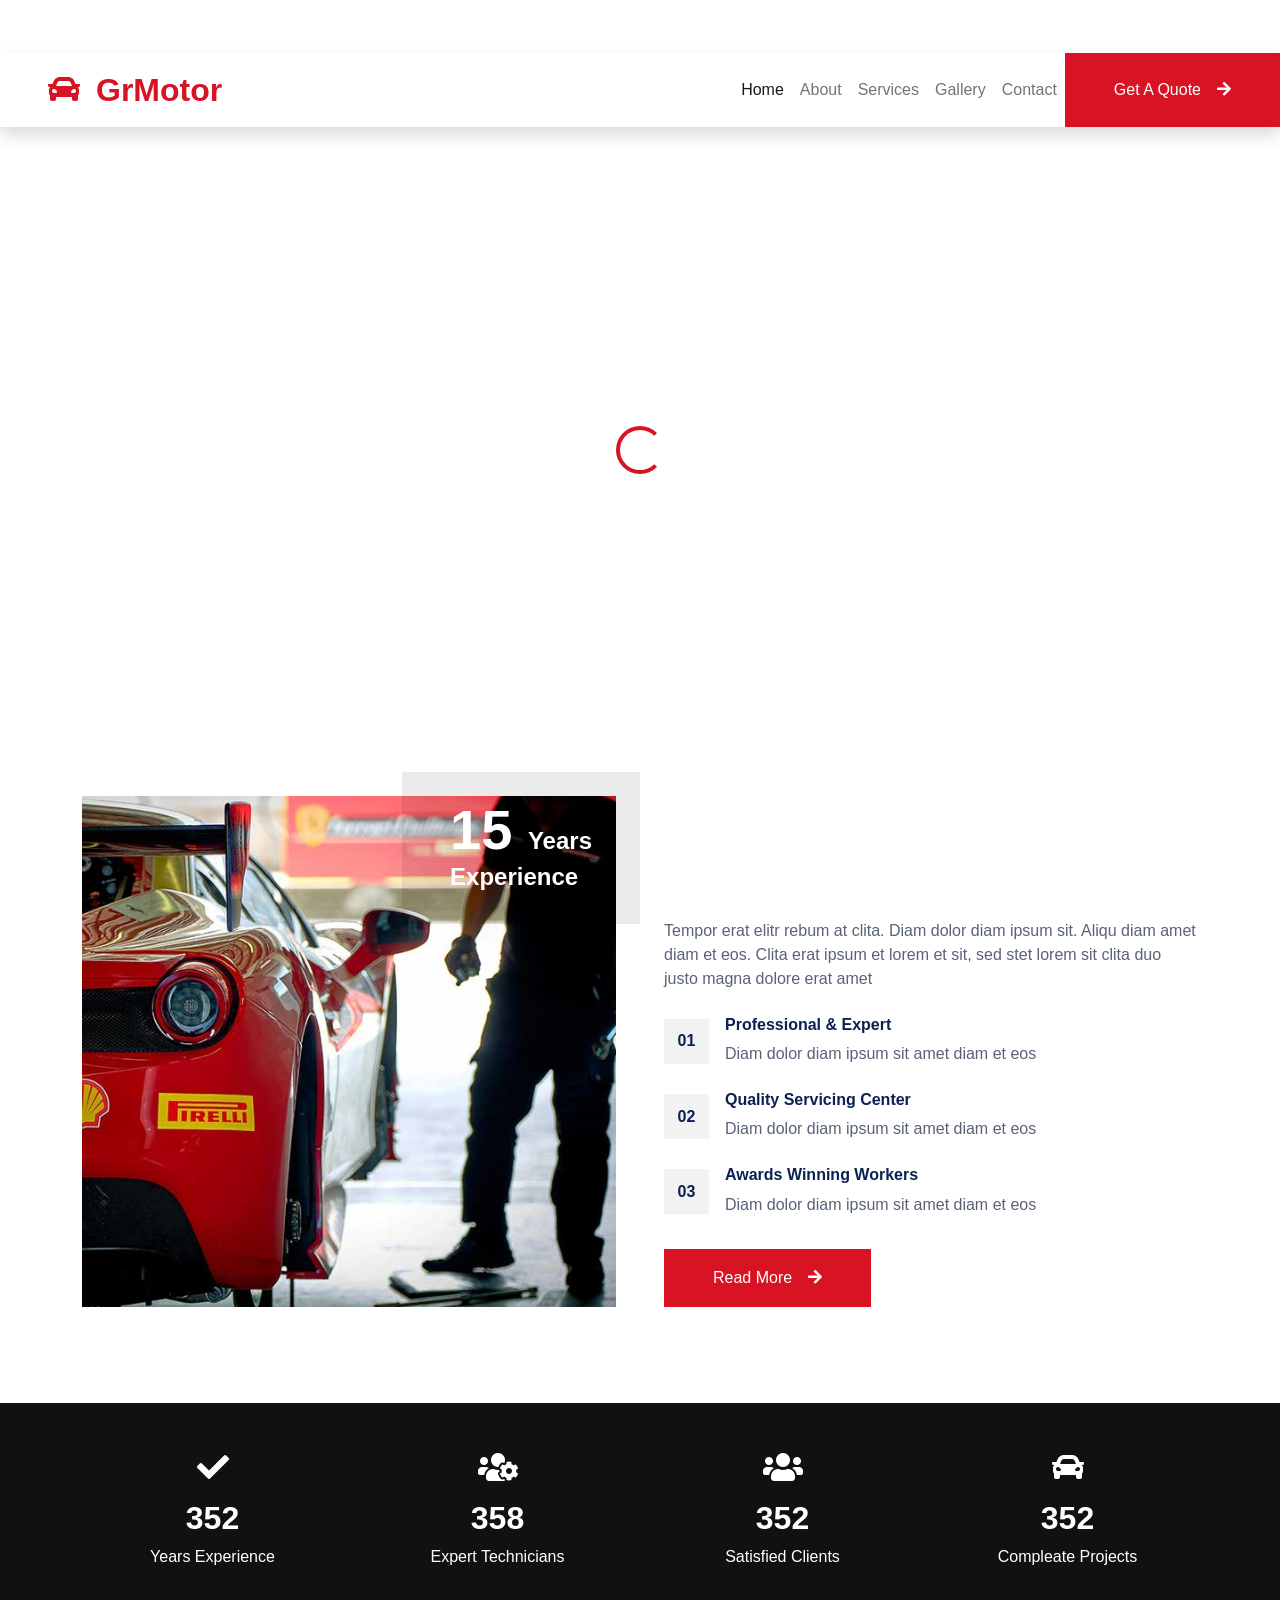
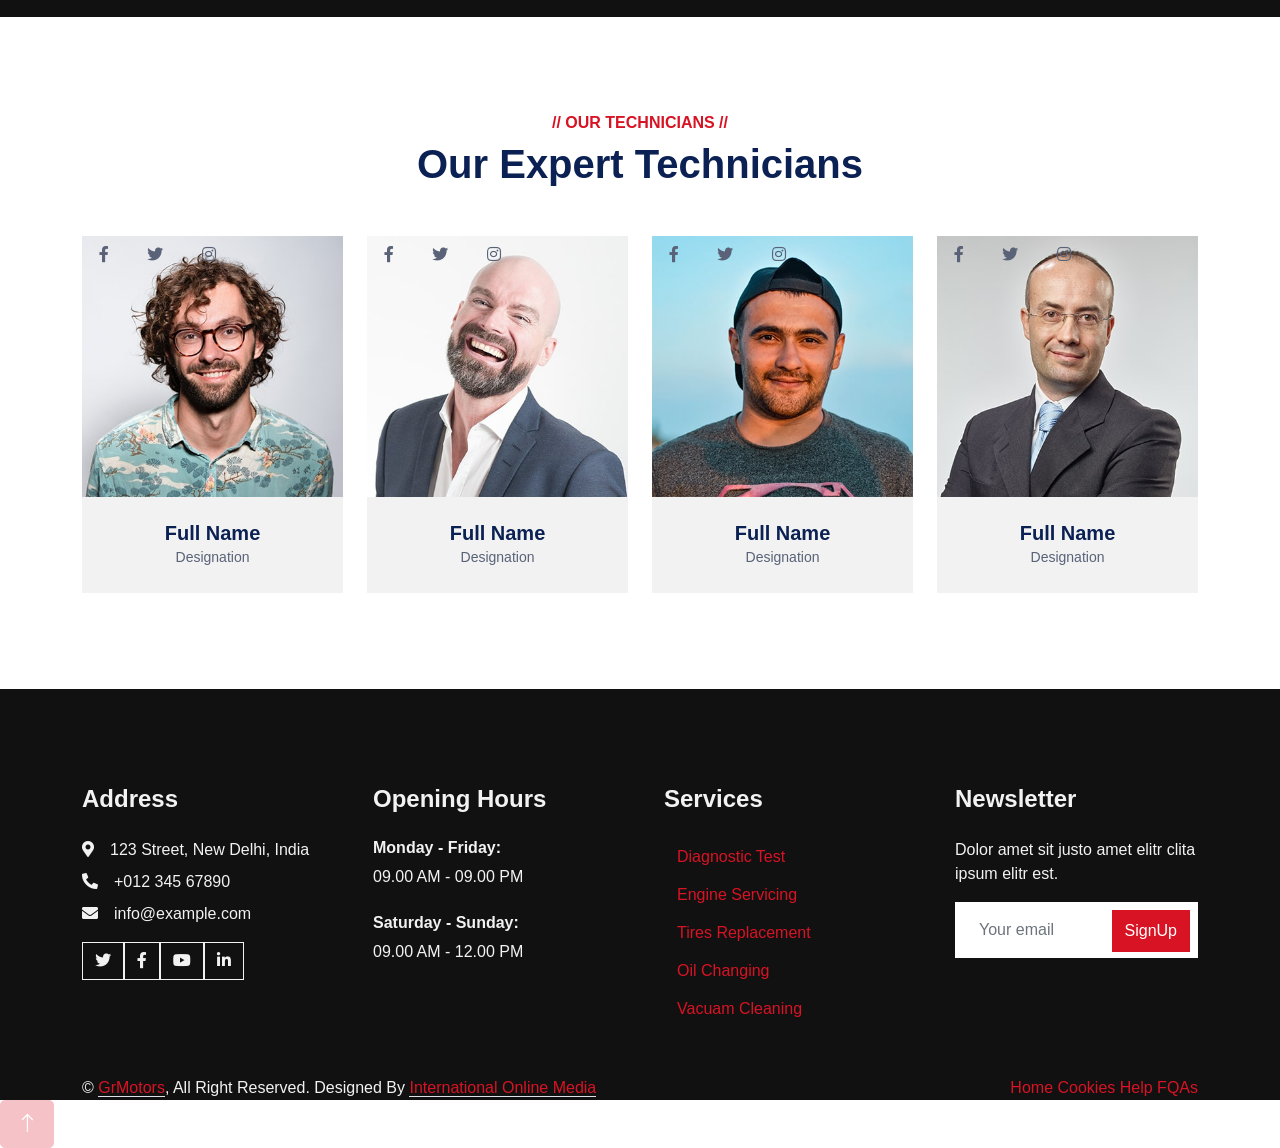
==== aboutus.html @ 7f3a22c6 "first commit" ====
﻿<!DOCTYPE html>
<html lang="en">

    <head>
        <meta charset="utf-8">
        <title>aboutus - Motors Repair</title>
        <meta content="width=device-width, initial-scale=1.0" name="viewport">
        <meta content name="keywords">
        <meta content name="description">
        <!-- Favicon -->
        <link href="img/favicon.ico" rel="icon">

        <!-- Google Web Fonts -->
        <link rel="preconnect" href="https://fonts.googleapis.com">
        <link rel="preconnect" href="https://fonts.gstatic.com" crossorigin>
        <link
            href="css2?family=Barlow:wght@600;700&family=Ubuntu:wght@400;500&display=swap"
            rel="stylesheet">

        <!-- Icon Font Stylesheet -->
        <link href="ajax/libs/font-awesome/5.10.0/css/all.min.css"
            rel="stylesheet">
        <link href="npm/bootstrap-icons%401.4.1/font/bootstrap-icons.css"
            rel="stylesheet">

        <!-- Libraries Stylesheet -->
        <link href="lib/animate/animate.min.css" rel="stylesheet">
        <link href="lib/owlcarousel/assets/owl.carousel.min.css"
            rel="stylesheet">
        <link href="lib/tempusdominus/css/tempusdominus-bootstrap-4.min.css"
            rel="stylesheet">

        <!-- Customized Bootstrap Stylesheet -->
        <link href="css/bootstrap.min.css" rel="stylesheet">

        <!-- Template Stylesheet -->
        <link href="css/style.css" rel="stylesheet">
    </head>

    <body>
        <!-- Spinner Start -->
        <div id="spinner"
            class="show bg-white position-fixed translate-middle w-100 vh-100 top-50 start-50 d-flex align-items-center justify-content-center">
            <div class="spinner-border text-primary"
                style="width: 3rem; height: 3rem;" role="status">
                <span class="sr-only">Loading...</span>
            </div>
        </div>
        <!-- Spinner End -->

        <!-- Topbar Start -->
        <div class="container-fluid bg-light p-0">
            <div class="row gx-0 d-none d-lg-flex">
                <div class="col-lg-7 px-5 text-start">
                    <div
                        class="h-100 d-inline-flex align-items-center py-3 me-4">
                        <small
                            class="fa fa-map-marker-alt text-primary me-2"></small>
                    <small>123 Street, New Delhi, India</small>
                    </div>
                    <div class="h-100 d-inline-flex align-items-center py-3">
                        <small class="far fa-clock text-primary me-2"></small>
                        <small>Mon - Fri : 09.00 AM - 09.00 PM</small>
                    </div>
                </div>
                <div class="col-lg-5 px-5 text-end">
                    <div
                        class="h-100 d-inline-flex align-items-center py-3 me-4">
                        <small
                            class="fa fa-phone-alt text-primary me-2"></small>
                        <small>+012 345 6789</small>
                    </div>
                    <div class="h-100 d-inline-flex align-items-center">
                        <a class="btn btn-sm-square bg-white text-primary me-1"
                            href><i class="fab fa-facebook-f"></i></a>
                        <a class="btn btn-sm-square bg-white text-primary me-1"
                            href><i class="fab fa-twitter"></i></a>
                        <a class="btn btn-sm-square bg-white text-primary me-1"
                            href><i class="fab fa-linkedin-in"></i></a>
                        <a class="btn btn-sm-square bg-white text-primary me-0"
                            href><i class="fab fa-instagram"></i></a>
                    </div>
                </div>
            </div>
        </div>
        <!-- Topbar End -->

        <!-- Navbar Start -->
          <nav
            class="navbar navbar-expand-lg bg-white navbar-light shadow sticky-top p-0">
            <a href="index.html"
                class="navbar-brand d-flex align-items-center px-4 px-lg-5">
                <h2 class="m-0 text-primary"><i
                        class="fa fa-car me-3"></i>GrMotor</h2>
            </a>
            <button type="button" class="navbar-toggler me-4"
                data-bs-toggle="collapse" data-bs-target="#navbarCollapse">
                <span class="navbar-toggler-icon"></span>
            </button>
            <div class="collapse navbar-collapse" id="navbarCollapse">
                <div class="navbar-nav ms-auto p-4 p-lg-0">
                    <a href="index.html"
                        class="nav-item nav-link active">Home</a>
                    <a href="aboutus.html" class="nav-item nav-link">About</a>

                    <a href="service.html"
                        class="nav-item nav-link">Services</a>
                                      <a href="contact.html" class="nav-item nav-link">Gallery</a>

                    <a href="contact.html" class="nav-item nav-link">Contact</a>
                </div>
                <a href="booking.html"
                    class="btn btn-primary py-4 px-lg-5 d-none d-lg-block">Get A
                    Quote<i class="fa fa-arrow-right ms-3"></i></a>
            </div>
        </nav>
        <!-- Navbar End -->

        <!-- Page Header Start -->
        <div class="container-fluid page-header mb-5 p-0"
            style="background-image: url(img/carousel-bg-1.jpg);">
            <div class="container-fluid page-header-inner py-5">
                <div class="container text-center">
                    <h1
                        class="display-3 text-white mb-3 animated slideInDown">About
                        Us</h1>
                    <nav aria-label="breadcrumb">
                        <ol
                            class="breadcrumb justify-content-center text-uppercase">
                            <li class="breadcrumb-item"><a
                                    href="#">Home</a></li>
                            <li class="breadcrumb-item"><a
                                    href="#">Pages</a></li>
                            <li class="breadcrumb-item text-white active"
                                aria-current="page">About</li>
                        </ol>
                    </nav>
                </div>
            </div>
        </div>
        <!-- Page Header End -->

        <!-- Service Start -->
        <div class="container-xxl py-5">
            <div class="container">
                <div class="row g-4">
                    <div class="col-lg-4 col-md-6 wow fadeInUp"
                        data-wow-delay="0.1s">
                        <div class="d-flex py-5 px-4">
                            <i
                                class="fa fa-certificate fa-3x text-primary flex-shrink-0"></i>
                            <div class="ps-4">
                                <h5 class="mb-3">Quality Servicing</h5>
                                <p>Diam dolor diam ipsum sit amet diam et eos
                                    erat ipsum</p>
                                <a class="text-secondary border-bottom"
                                    href>Read More</a>
                            </div>
                        </div>
                    </div>
                    <div class="col-lg-4 col-md-6 wow fadeInUp"
                        data-wow-delay="0.3s">
                        <div class="d-flex bg-light py-5 px-4">
                            <i
                                class="fa fa-users-cog fa-3x text-primary flex-shrink-0"></i>
                            <div class="ps-4">
                                <h5 class="mb-3">Expert Workers</h5>
                                <p>Diam dolor diam ipsum sit amet diam et eos
                                    erat ipsum</p>
                                <a class="text-secondary border-bottom"
                                    href>Read More</a>
                            </div>
                        </div>
                    </div>
                    <div class="col-lg-4 col-md-6 wow fadeInUp"
                        data-wow-delay="0.5s">
                        <div class="d-flex py-5 px-4">
                            <i
                                class="fa fa-tools fa-3x text-primary flex-shrink-0"></i>
                            <div class="ps-4">
                                <h5 class="mb-3">Modern Equipment</h5>
                                <p>Diam dolor diam ipsum sit amet diam et eos
                                    erat ipsum</p>
                                <a class="text-secondary border-bottom"
                                    href>Read More</a>
                            </div>
                        </div>
                    </div>
                </div>
            </div>
        </div>
        <!-- Service End -->

        <!-- About Start -->
        <div class="container-xxl py-5">
            <div class="container">
                <div class="row g-5">
                    <div class="col-lg-6 pt-4" style="min-height: 400px;">
                        <div class="position-relative h-100 wow fadeIn"
                            data-wow-delay="0.1s">
                            <img class="position-absolute img-fluid w-100 h-100"
                                src="img/about.jpg" style="object-fit: cover;"
                                alt>
                            <div
                                class="position-absolute top-0 end-0 mt-n4 me-n4 py-4 px-5"
                                style="background: rgba(0, 0, 0, .08);">
                                <h1 class="display-4 text-white mb-0">15 <span
                                        class="fs-4">Years</span></h1>
                                <h4 class="text-white">Experience</h4>
                            </div>
                        </div>
                    </div>
                    <div class="col-lg-6">
                        <h6 class="text-primary text-uppercase">// About Us
                            //</h6>
                        <h1 class="mb-4"><span
                                class="text-primary">CarServ</span> Is The Best
                            Place For Your Auto Care</h1>
                        <p class="mb-4">Tempor erat elitr rebum at clita. Diam
                            dolor diam ipsum sit. Aliqu diam amet diam et eos.
                            Clita erat ipsum et lorem et sit, sed stet lorem sit
                            clita duo justo magna dolore erat amet</p>
                        <div class="row g-4 mb-3 pb-3">
                            <div class="col-12 wow fadeIn"
                                data-wow-delay="0.1s">
                                <div class="d-flex">
                                    <div
                                        class="bg-light d-flex flex-shrink-0 align-items-center justify-content-center mt-1"
                                        style="width: 45px; height: 45px;">
                                        <span
                                            class="fw-bold text-secondary">01</span>
                                    </div>
                                    <div class="ps-3">
                                        <h6>Professional & Expert</h6>
                                        <span>Diam dolor diam ipsum sit amet
                                            diam et eos</span>
                                    </div>
                                </div>
                            </div>
                            <div class="col-12 wow fadeIn"
                                data-wow-delay="0.3s">
                                <div class="d-flex">
                                    <div
                                        class="bg-light d-flex flex-shrink-0 align-items-center justify-content-center mt-1"
                                        style="width: 45px; height: 45px;">
                                        <span
                                            class="fw-bold text-secondary">02</span>
                                    </div>
                                    <div class="ps-3">
                                        <h6>Quality Servicing Center</h6>
                                        <span>Diam dolor diam ipsum sit amet
                                            diam et eos</span>
                                    </div>
                                </div>
                            </div>
                            <div class="col-12 wow fadeIn"
                                data-wow-delay="0.5s">
                                <div class="d-flex">
                                    <div
                                        class="bg-light d-flex flex-shrink-0 align-items-center justify-content-center mt-1"
                                        style="width: 45px; height: 45px;">
                                        <span
                                            class="fw-bold text-secondary">03</span>
                                    </div>
                                    <div class="ps-3">
                                        <h6>Awards Winning Workers</h6>
                                        <span>Diam dolor diam ipsum sit amet
                                            diam et eos</span>
                                    </div>
                                </div>
                            </div>
                        </div>
                        <a href class="btn btn-primary py-3 px-5">Read More<i
                                class="fa fa-arrow-right ms-3"></i></a>
                    </div>
                </div>
            </div>
        </div>
        <!-- About End -->

        <!-- Fact Start -->
        <div class="container-fluid fact bg-dark my-5 py-5">
            <div class="container">
                <div class="row g-4">
                    <div class="col-md-6 col-lg-3 text-center wow fadeIn"
                        data-wow-delay="0.1s">
                        <i class="fa fa-check fa-2x text-white mb-3"></i>
                        <h2 class="text-white mb-2"
                            data-toggle="counter-up">1234</h2>
                        <p class="text-white mb-0">Years Experience</p>
                    </div>
                    <div class="col-md-6 col-lg-3 text-center wow fadeIn"
                        data-wow-delay="0.3s">
                        <i class="fa fa-users-cog fa-2x text-white mb-3"></i>
                        <h2 class="text-white mb-2"
                            data-toggle="counter-up">1234</h2>
                        <p class="text-white mb-0">Expert Technicians</p>
                    </div>
                    <div class="col-md-6 col-lg-3 text-center wow fadeIn"
                        data-wow-delay="0.5s">
                        <i class="fa fa-users fa-2x text-white mb-3"></i>
                        <h2 class="text-white mb-2"
                            data-toggle="counter-up">1234</h2>
                        <p class="text-white mb-0">Satisfied Clients</p>
                    </div>
                    <div class="col-md-6 col-lg-3 text-center wow fadeIn"
                        data-wow-delay="0.7s">
                        <i class="fa fa-car fa-2x text-white mb-3"></i>
                        <h2 class="text-white mb-2"
                            data-toggle="counter-up">1234</h2>
                        <p class="text-white mb-0">Compleate Projects</p>
                    </div>
                </div>
            </div>
        </div>
        <!-- Fact End -->

        <!-- Team Start -->
        <div class="container-xxl py-5">
            <div class="container">
                <div class="text-center wow fadeInUp" data-wow-delay="0.1s">
                    <h6 class="text-primary text-uppercase">// Our Technicians
                        //</h6>
                    <h1 class="mb-5">Our Expert Technicians</h1>
                </div>
                <div class="row g-4">
                    <div class="col-lg-3 col-md-6 wow fadeInUp"
                        data-wow-delay="0.1s">
                        <div class="team-item">
                            <div class="position-relative overflow-hidden">
                                <img class="img-fluid" src="img/team-1.jpg" alt>
                                <div
                                    class="team-overlay position-absolute start-0 top-0 w-100 h-100">
                                    <a class="btn btn-square mx-1" href><i
                                            class="fab fa-facebook-f"></i></a>
                                    <a class="btn btn-square mx-1" href><i
                                            class="fab fa-twitter"></i></a>
                                    <a class="btn btn-square mx-1" href><i
                                            class="fab fa-instagram"></i></a>
                                </div>
                            </div>
                            <div class="bg-light text-center p-4">
                                <h5 class="fw-bold mb-0">Full Name</h5>
                                <small>Designation</small>
                            </div>
                        </div>
                    </div>
                    <div class="col-lg-3 col-md-6 wow fadeInUp"
                        data-wow-delay="0.3s">
                        <div class="team-item">
                            <div class="position-relative overflow-hidden">
                                <img class="img-fluid" src="img/team-2.jpg" alt>
                                <div
                                    class="team-overlay position-absolute start-0 top-0 w-100 h-100">
                                    <a class="btn btn-square mx-1" href><i
                                            class="fab fa-facebook-f"></i></a>
                                    <a class="btn btn-square mx-1" href><i
                                            class="fab fa-twitter"></i></a>
                                    <a class="btn btn-square mx-1" href><i
                                            class="fab fa-instagram"></i></a>
                                </div>
                            </div>
                            <div class="bg-light text-center p-4">
                                <h5 class="fw-bold mb-0">Full Name</h5>
                                <small>Designation</small>
                            </div>
                        </div>
                    </div>
                    <div class="col-lg-3 col-md-6 wow fadeInUp"
                        data-wow-delay="0.5s">
                        <div class="team-item">
                            <div class="position-relative overflow-hidden">
                                <img class="img-fluid" src="img/team-3.jpg" alt>
                                <div
                                    class="team-overlay position-absolute start-0 top-0 w-100 h-100">
                                    <a class="btn btn-square mx-1" href><i
                                            class="fab fa-facebook-f"></i></a>
                                    <a class="btn btn-square mx-1" href><i
                                            class="fab fa-twitter"></i></a>
                                    <a class="btn btn-square mx-1" href><i
                                            class="fab fa-instagram"></i></a>
                                </div>
                            </div>
                            <div class="bg-light text-center p-4">
                                <h5 class="fw-bold mb-0">Full Name</h5>
                                <small>Designation</small>
                            </div>
                        </div>
                    </div>
                    <div class="col-lg-3 col-md-6 wow fadeInUp"
                        data-wow-delay="0.7s">
                        <div class="team-item">
                            <div class="position-relative overflow-hidden">
                                <img class="img-fluid" src="img/team-4.jpg" alt>
                                <div
                                    class="team-overlay position-absolute start-0 top-0 w-100 h-100">
                                    <a class="btn btn-square mx-1" href><i
                                            class="fab fa-facebook-f"></i></a>
                                    <a class="btn btn-square mx-1" href><i
                                            class="fab fa-twitter"></i></a>
                                    <a class="btn btn-square mx-1" href><i
                                            class="fab fa-instagram"></i></a>
                                </div>
                            </div>
                            <div class="bg-light text-center p-4">
                                <h5 class="fw-bold mb-0">Full Name</h5>
                                <small>Designation</small>
                            </div>
                        </div>
                    </div>
                </div>
            </div>
        </div>
        <!-- Team End -->

        <!-- Footer Start -->
          <div
            class="container-fluid bg-dark text-light footer pt-5 mt-5 wow fadeIn"
            data-wow-delay="0.1s">
            <div class="container py-5">
                <div class="row g-5">
                    <div class="col-lg-3 col-md-6">
                        <h4 class="text-light mb-4">Address</h4>
                        <p class="mb-2"><i
                                class="fa fa-map-marker-alt me-3"></i>123
                            Street, New Delhi, India</p>
                        <p class="mb-2"><i class="fa fa-phone-alt me-3"></i>+012
                            345 67890</p>
                        <p class="mb-2"><i
                                class="fa fa-envelope me-3"></i>info@example.com</p>
                        <div class="d-flex pt-2">
                            <a class="btn btn-outline-light btn-social" href><i
                                    class="fab fa-twitter"></i></a>
                            <a class="btn btn-outline-light btn-social" href><i
                                    class="fab fa-facebook-f"></i></a>
                            <a class="btn btn-outline-light btn-social" href><i
                                    class="fab fa-youtube"></i></a>
                            <a class="btn btn-outline-light btn-social" href><i
                                    class="fab fa-linkedin-in"></i></a>
                        </div>
                    </div>
                    <div class="col-lg-3 col-md-6">
                        <h4 class="text-light mb-4">Opening Hours</h4>
                        <h6 class="text-light">Monday - Friday:</h6>
                        <p class="mb-4">09.00 AM - 09.00 PM</p>
                        <h6 class="text-light">Saturday - Sunday:</h6>
                        <p class="mb-0">09.00 AM - 12.00 PM</p>
                    </div>
                    <div class="col-lg-3 col-md-6">
                        <h4 class="text-light mb-4">Services</h4>
                        <a class="btn btn-link" href>Diagnostic Test</a>
                        <a class="btn btn-link" href>Engine Servicing</a>
                        <a class="btn btn-link" href>Tires Replacement</a>
                        <a class="btn btn-link" href>Oil Changing</a>
                        <a class="btn btn-link" href>Vacuam Cleaning</a>
                    </div>
                    <div class="col-lg-3 col-md-6">
                        <h4 class="text-light mb-4">Newsletter</h4>
                        <p>Dolor amet sit justo amet elitr clita ipsum elitr
                            est.</p>
                        <div class="position-relative mx-auto"
                            style="max-width: 400px;">
                            <input
                                class="form-control border-0 w-100 py-3 ps-4 pe-5"
                                type="text" placeholder="Your email">
                            <button type="button"
                                class="btn btn-primary py-2 position-absolute top-0 end-0 mt-2 me-2">SignUp</button>
                        </div>
                    </div>
                </div>
            </div>
            <div class="container">
                <div class="copyright">
                    <div class="row">
                        <div
                            class="col-md-6 text-center text-md-start mb-3 mb-md-0">
                            &copy; <a class="border-bottom" href="#">GrMotors</a>, All Right Reserved.

                            <!--/*** This template is free as long as you keep the footer author’s credit link/attribution link/backlink. If you'd like to use the template without the footer author’s credit link/attribution link/backlink, you can purchase the Credit Removal License from "https://htmlcodex.com/credit-removal". Thank you for your support. ***/-->
                            Designed By <a class="border-bottom"
                                href="https://internationalonlinemedia.com/">International Online Media</a>
                           
                        </div>
                        <div class="col-md-6 text-center text-md-end">
                            <div class="footer-menu">
                                <a href>Home</a>
                                <a href>Cookies</a>
                                <a href>Help</a>
                                <a href>FQAs</a>
                            </div>
                        </div>
                    </div>
                </div>
            </div>
        </div>
        <!-- Footer End -->

        <!-- Back to Top -->
        <a href="#" class="btn btn-lg btn-primary btn-lg-square back-to-top"><i
                class="bi bi-arrow-up"></i></a>

        <!-- JavaScript Libraries -->
        <script src="../jquery-3.4.1.min.js"></script>
        <script
            src="../npm/bootstrap%405.0.0/dist/js/bootstrap.bundle.min.js"></script>
        <script src="lib/wow/wow.min.js"></script>
        <script src="lib/easing/easing.min.js"></script>
        <script src="lib/waypoints/waypoints.min.js"></script>
        <script src="lib/counterup/counterup.min.js"></script>
        <script src="lib/owlcarousel/owl.carousel.min.js"></script>
        <script src="lib/tempusdominus/js/moment.min.js"></script>
        <script src="lib/tempusdominus/js/moment-timezone.min.js"></script>
        <script
            src="lib/tempusdominus/js/tempusdominus-bootstrap-4.min.js"></script>

        <!-- Template Javascript -->
        <script src="js/main.js"></script>
    </body>

</html>
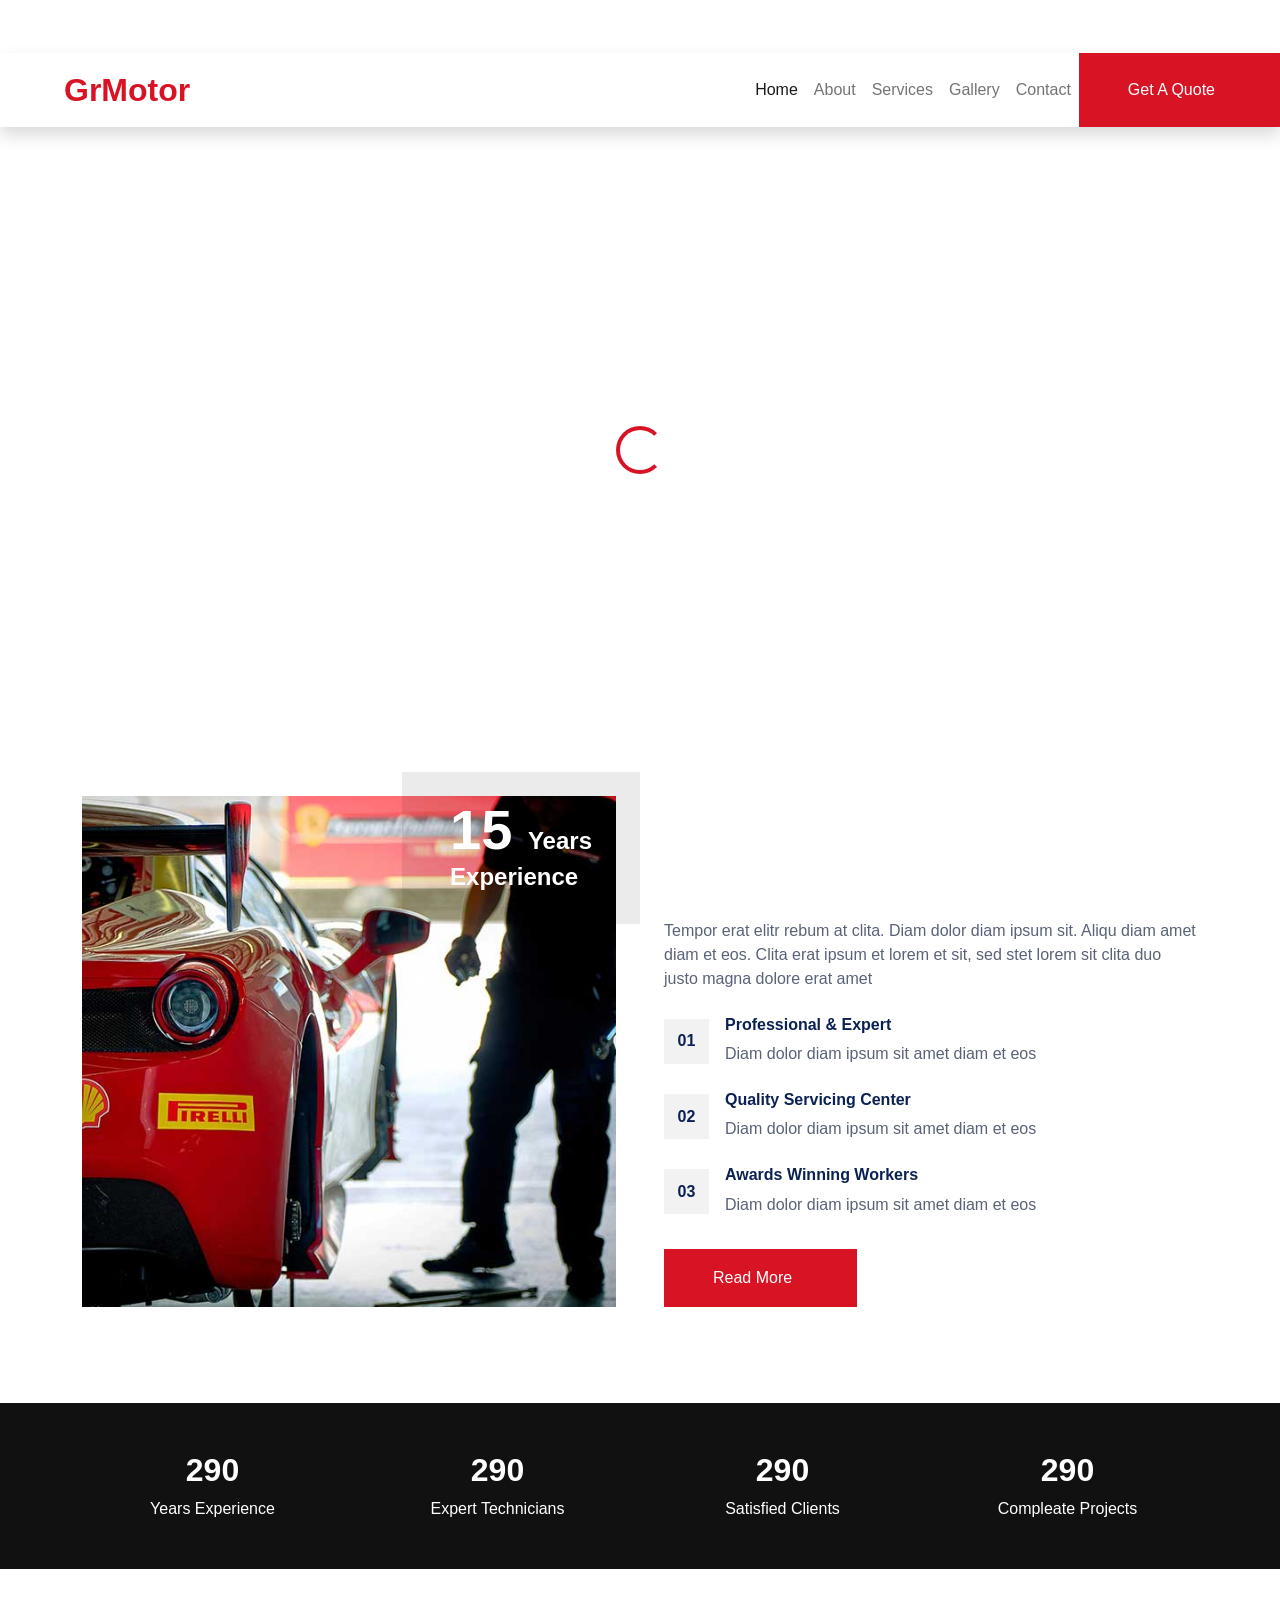
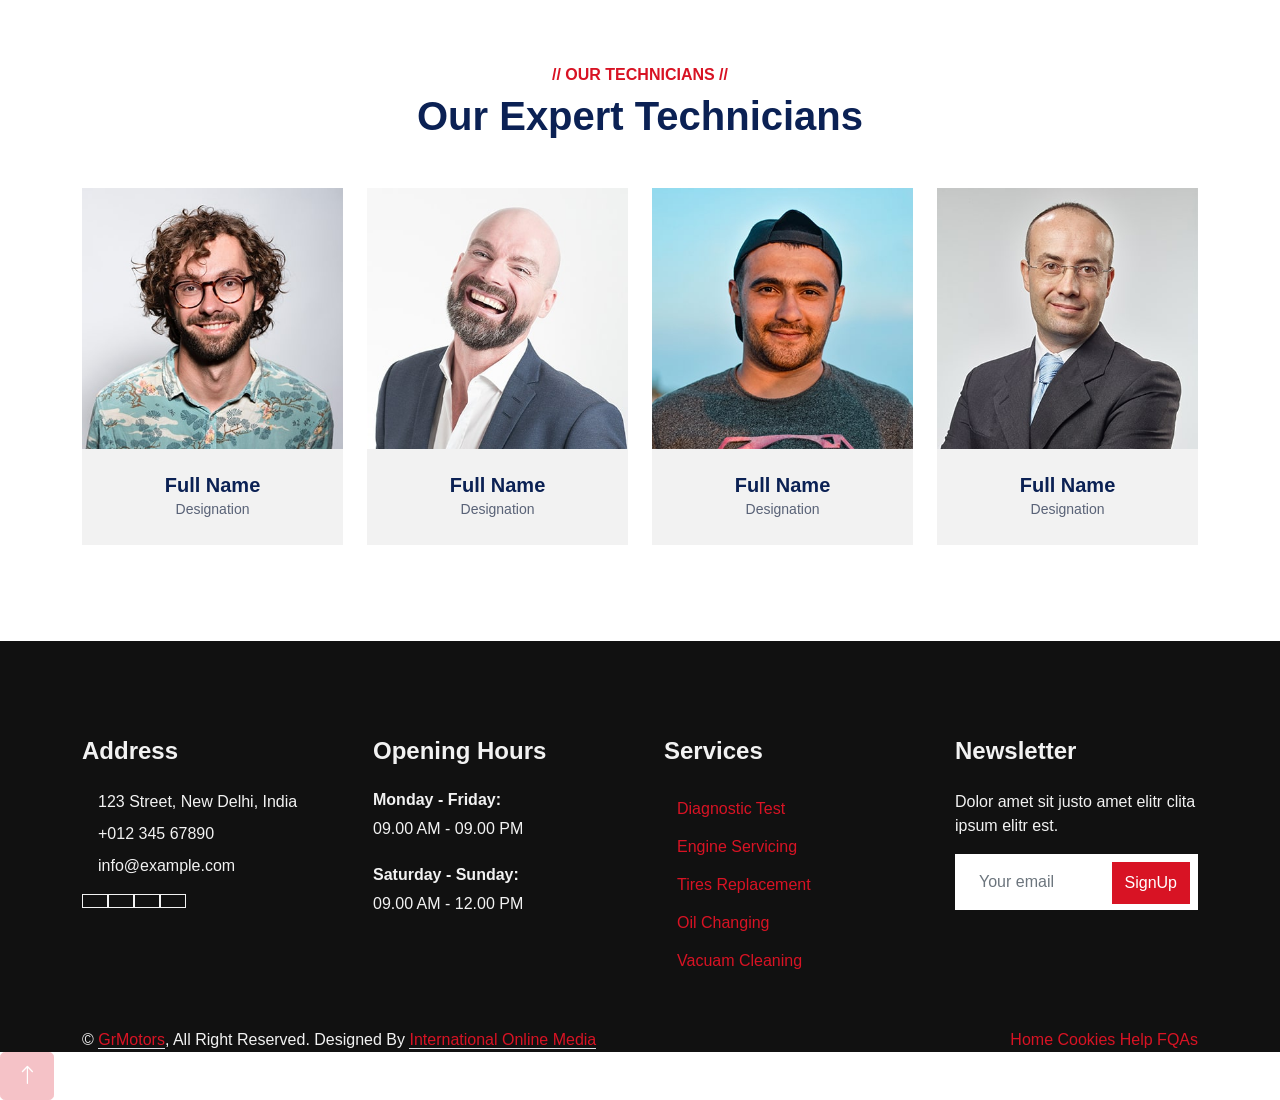
==== commit c7ef920a: "updated project files" ====
--- a/aboutus.html
+++ b/aboutus.html
@@ -11,6 +11,7 @@
         <link href="img/favicon.ico" rel="icon">
 
         <!-- Google Web Fonts -->
+      
         <link rel="preconnect" href="https://fonts.googleapis.com">
         <link rel="preconnect" href="https://fonts.gstatic.com" crossorigin>
         <link
@@ -18,23 +19,23 @@
             rel="stylesheet">
 
         <!-- Icon Font Stylesheet -->
-        <link href="ajax/libs/font-awesome/5.10.0/css/all.min.css"
+        <link href="./ajax/libs/font-awesome/5.10.0/css/all.min.css"
+            rel="./stylesheet">
+        <link href="./npm/bootstrap-icons%401.4.1/font/bootstrap-icons.css"
             rel="stylesheet">
-        <link href="npm/bootstrap-icons%401.4.1/font/bootstrap-icons.css"
+
+        <!-- Libraries Stylesheet -->
+        <link href="./lib/animate/animate.min.css" rel="stylesheet">
+        <link href="./lib/owlcarousel/assets/owl.carousel.min.css"
             rel="stylesheet">
-
-        <!-- Libraries Stylesheet -->
-        <link href="lib/animate/animate.min.css" rel="stylesheet">
-        <link href="lib/owlcarousel/assets/owl.carousel.min.css"
+        <link href="./lib/tempusdominus/css/tempusdominus-bootstrap-4.min.css"
             rel="stylesheet">
-        <link href="lib/tempusdominus/css/tempusdominus-bootstrap-4.min.css"
-            rel="stylesheet">
 
         <!-- Customized Bootstrap Stylesheet -->
-        <link href="css/bootstrap.min.css" rel="stylesheet">
+        <link href="./css/bootstrap.min.css" rel="stylesheet">
 
         <!-- Template Stylesheet -->
-        <link href="css/style.css" rel="stylesheet">
+        <link href="./css/style.css" rel="stylesheet">
     </head>
 
     <body>
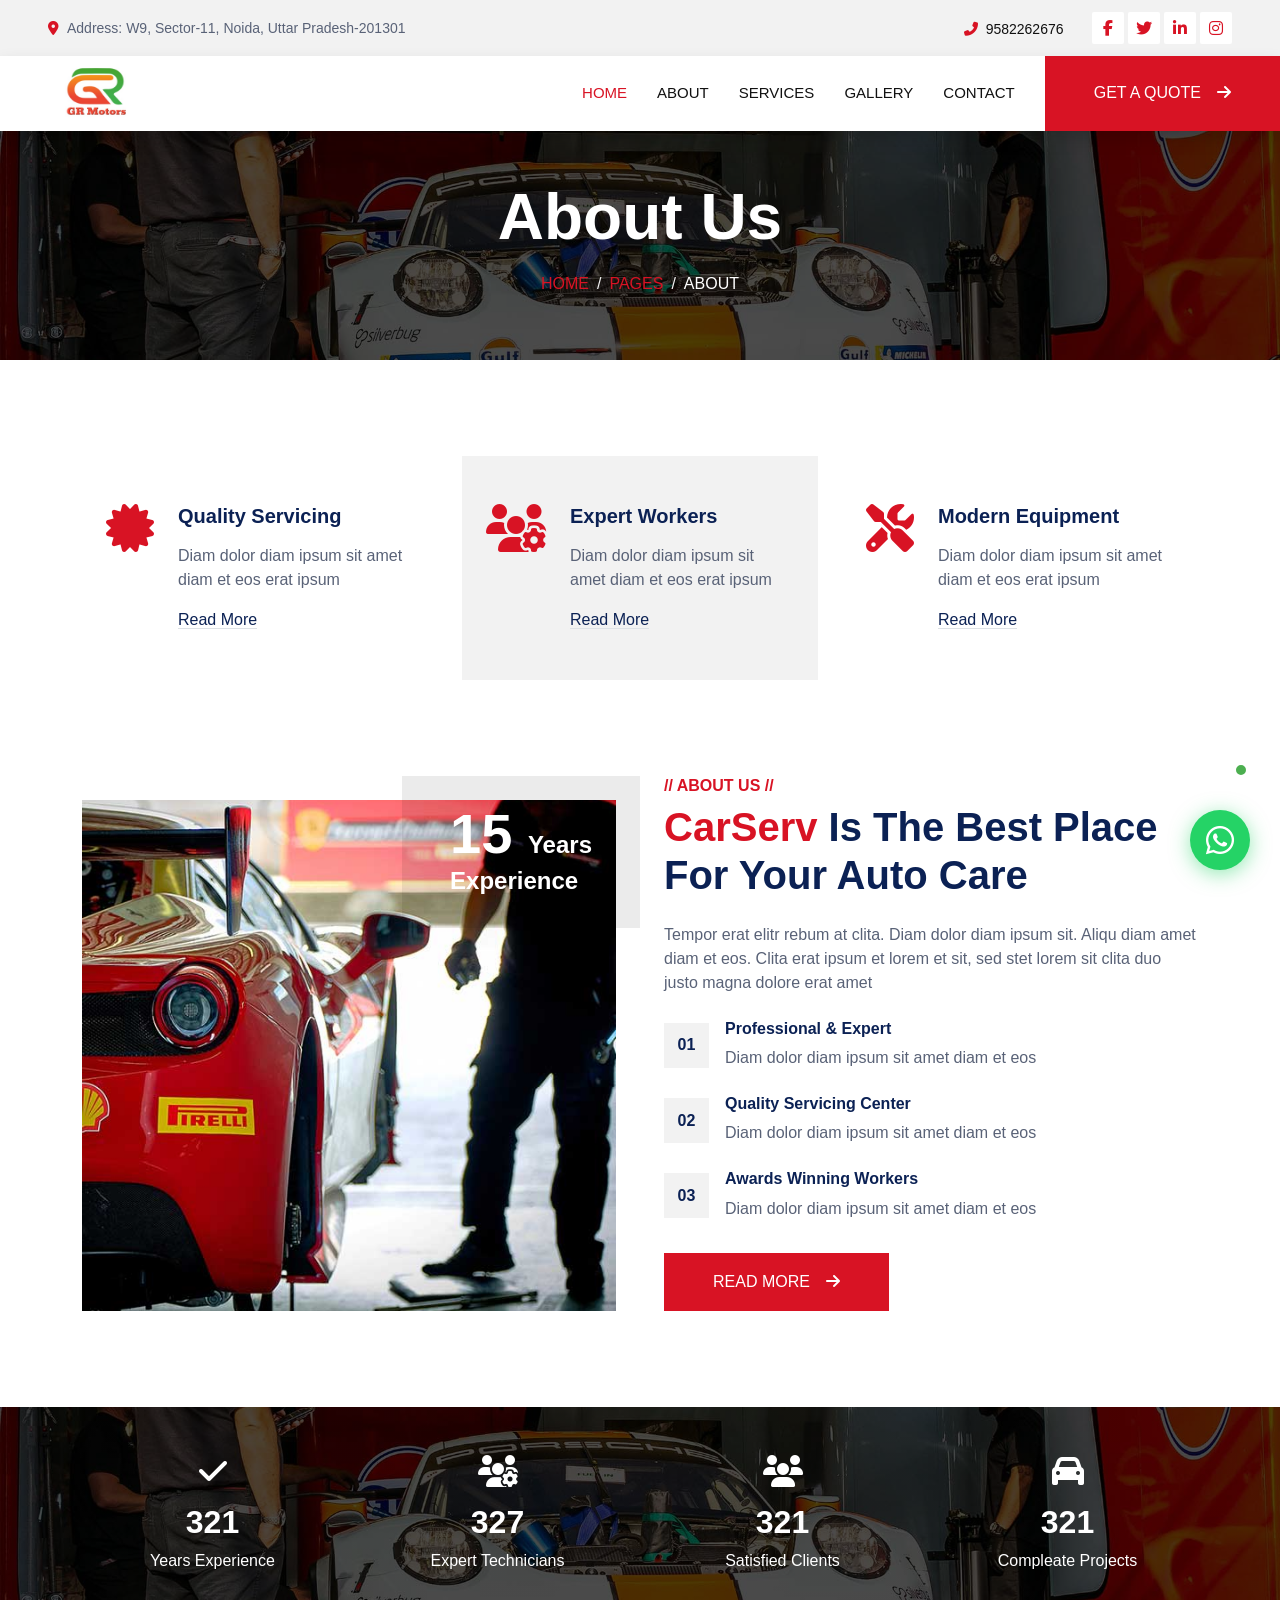
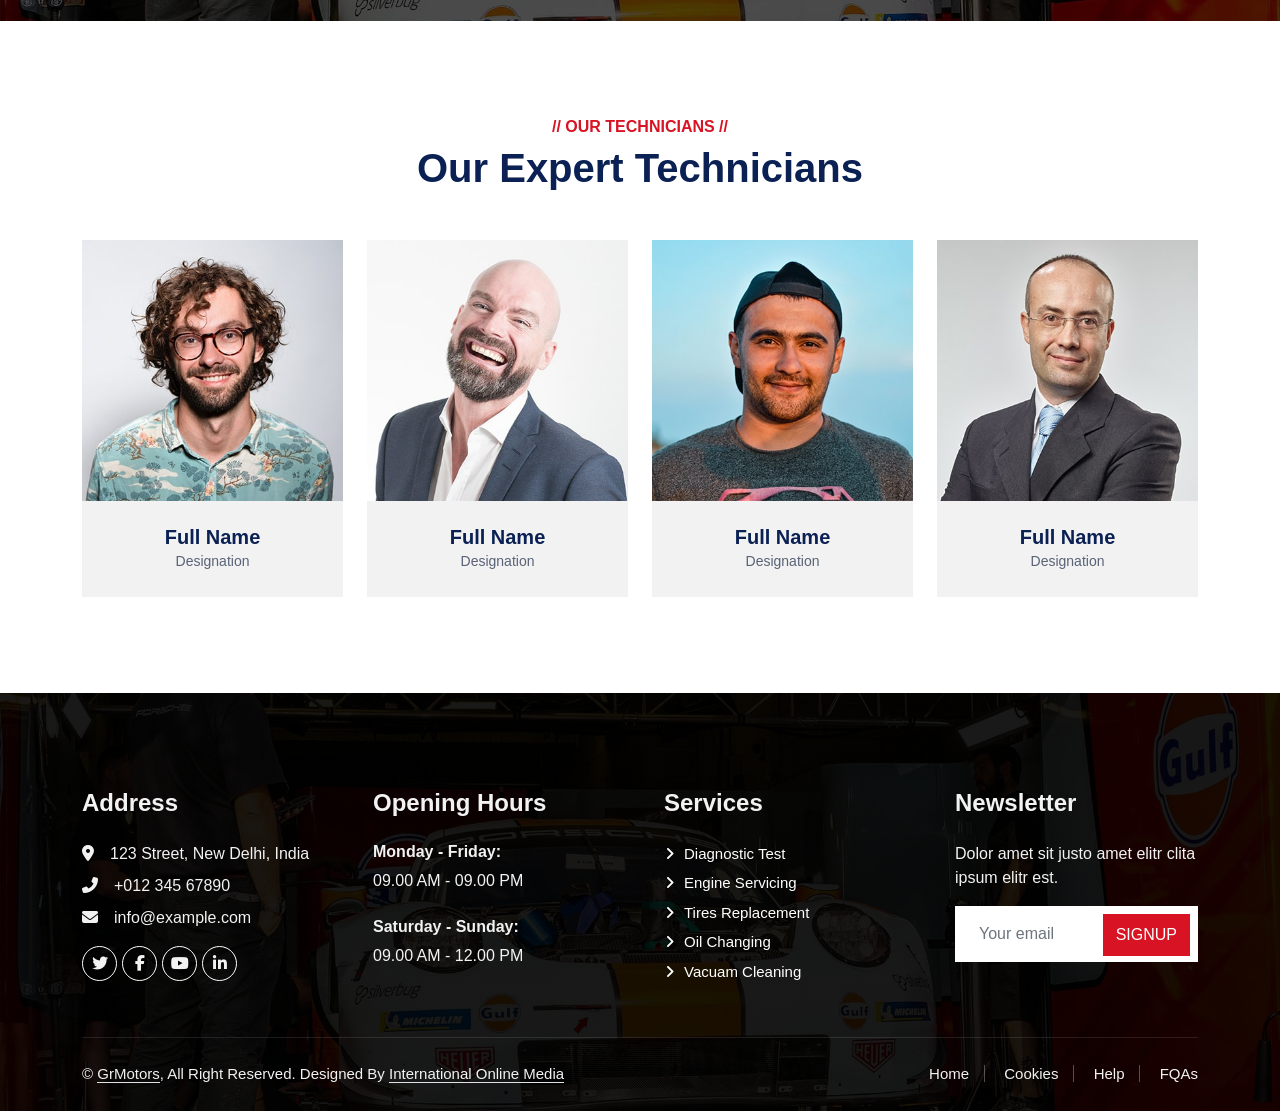
==== commit e6a2d4b3: "logo update and call button added" ====
--- a/aboutus.html
+++ b/aboutus.html
@@ -19,16 +19,16 @@
             rel="stylesheet">
 
         <!-- Icon Font Stylesheet -->
-        <link href="./ajax/libs/font-awesome/5.10.0/css/all.min.css"
-            rel="./stylesheet">
-        <link href="./npm/bootstrap-icons%401.4.1/font/bootstrap-icons.css"
-            rel="stylesheet">
+        <link rel="stylesheet"
+            href="https://cdnjs.cloudflare.com/ajax/libs/font-awesome/6.5.0/css/all.min.css">
+        <link rel="stylesheet"
+            href="https://cdn.jsdelivr.net/npm/bootstrap-icons@1.11.3/font/bootstrap-icons.min.css">
 
         <!-- Libraries Stylesheet -->
         <link href="./lib/animate/animate.min.css" rel="stylesheet">
         <link href="./lib/owlcarousel/assets/owl.carousel.min.css"
             rel="stylesheet">
-        <link href="./lib/tempusdominus/css/tempusdominus-bootstrap-4.min.css"
+        <link href="lib/tempusdominus/css/tempusdominus-bootstrap-4.min.css"
             rel="stylesheet">
 
         <!-- Customized Bootstrap Stylesheet -->
@@ -57,19 +57,24 @@
                         class="h-100 d-inline-flex align-items-center py-3 me-4">
                         <small
                             class="fa fa-map-marker-alt text-primary me-2"></small>
-                    <small>123 Street, New Delhi, India</small>
-                    </div>
-                    <div class="h-100 d-inline-flex align-items-center py-3">
+                        <small>Address: W9, Sector-11, Noida, Uttar
+                            Pradesh-201301</small>
+                    </div>
+                    <!-- <div class="h-100 d-inline-flex align-items-center py-3">
                         <small class="far fa-clock text-primary me-2"></small>
                         <small>Mon - Fri : 09.00 AM - 09.00 PM</small>
-                    </div>
+                    </div> -->
                 </div>
                 <div class="col-lg-5 px-5 text-end">
                     <div
                         class="h-100 d-inline-flex align-items-center py-3 me-4">
                         <small
                             class="fa fa-phone-alt text-primary me-2"></small>
-                        <small>+012 345 6789</small>
+
+                        <a href="tel:9582262676"
+                            class="text-dark text-decoration-none">
+                            <small>9582262676</small>
+                        </a>
                     </div>
                     <div class="h-100 d-inline-flex align-items-center">
                         <a class="btn btn-sm-square bg-white text-primary me-1"
@@ -87,12 +92,12 @@
         <!-- Topbar End -->
 
         <!-- Navbar Start -->
-          <nav
+        <nav
             class="navbar navbar-expand-lg bg-white navbar-light shadow sticky-top p-0">
             <a href="index.html"
                 class="navbar-brand d-flex align-items-center px-4 px-lg-5">
-                <h2 class="m-0 text-primary"><i
-                        class="fa fa-car me-3"></i>GrMotor</h2>
+                <img src="./img/01-logo.jpeg" alt="GrMotor Logo"
+                    style="height: 75px; width: 100px;">
             </a>
             <button type="button" class="navbar-toggler me-4"
                 data-bs-toggle="collapse" data-bs-target="#navbarCollapse">
@@ -106,7 +111,7 @@
 
                     <a href="service.html"
                         class="nav-item nav-link">Services</a>
-                                      <a href="contact.html" class="nav-item nav-link">Gallery</a>
+                    <a href="contact.html" class="nav-item nav-link">Gallery</a>
 
                     <a href="contact.html" class="nav-item nav-link">Contact</a>
                 </div>
@@ -116,6 +121,7 @@
             </div>
         </nav>
         <!-- Navbar End -->
+
 
         <!-- Page Header Start -->
         <div class="container-fluid page-header mb-5 p-0"
@@ -496,9 +502,34 @@
         </div>
         <!-- Footer End -->
 
-        <!-- Back to Top -->
-        <a href="#" class="btn btn-lg btn-primary btn-lg-square back-to-top"><i
-                class="bi bi-arrow-up"></i></a>
+
+
+                <!-- ======= WhatsApp Floating Button ======= -->
+        <div class="whatsapp-float">
+
+            <!-- Tooltip -->
+            <div class="whatsapp-tooltip">
+                💬 Chat with us on WhatsApp!
+            </div>
+
+            <!-- Main Button -->
+            <a class="whatsapp-btn"
+                href="https://wa.me/919876543210?text=Hello%2C%20I%20want%20to%20book%20a%20car%20service"
+                target="_blank"
+                rel="noopener noreferrer"
+                aria-label="Chat on WhatsApp"
+                title="Chat on WhatsApp">
+
+                <!-- Online dot -->
+                <span class="whatsapp-online"></span>
+
+                <!-- WhatsApp Icon (Font Awesome) -->
+                <i class="fab fa-whatsapp"></i>
+
+            </a>
+        </div>
+        <!-- ======= WhatsApp Button End ======= -->
+
 
         <!-- JavaScript Libraries -->
         <script src="../jquery-3.4.1.min.js"></script>
--- a/css/style.css
+++ b/css/style.css
@@ -0,0 +1,490 @@
+/********** Template CSS **********/
+:root {
+    --primary: #D81324;
+    --secondary: #0B2154;
+    --light: #F2F2F2;
+    --dark: #111111;
+}
+
+.fw-medium {
+    font-weight: 600 !important;
+}
+
+
+/*** Spinner ***/
+#spinner {
+    opacity: 0;
+    visibility: hidden;
+    transition: opacity .5s ease-out, visibility 0s linear .5s;
+    z-index: 99999;
+}
+
+#spinner.show {
+    transition: opacity .5s ease-out, visibility 0s linear 0s;
+    visibility: visible;
+    opacity: 1;
+}
+
+
+/*** Button ***/
+.btn {
+    font-weight: 500;
+    text-transform: uppercase;
+    transition: .5s;
+}
+
+.btn.btn-primary,
+.btn.btn-secondary {
+    color: #FFFFFF;
+}
+
+.btn-square {
+    width: 38px;
+    height: 38px;
+}
+
+.btn-sm-square {
+    width: 32px;
+    height: 32px;
+}
+
+
+
+.btn-square,
+.btn-sm-square{
+    padding: 0;
+    display: flex;
+    align-items: center;
+    justify-content: center;
+    font-weight: normal;
+    border-radius: 2px;
+}
+
+
+/*** Navbar ***/
+.navbar .dropdown-toggle::after {
+    border: none;
+    content: "\f107";
+    font-family: "Font Awesome 5 Free";
+    font-weight: 900;
+    vertical-align: middle;
+    margin-left: 8px;
+}
+
+.navbar-light .navbar-nav .nav-link {
+    margin-right: 30px;
+    padding: 25px 0;
+    color: #FFFFFF;
+    font-size: 15px;
+    text-transform: uppercase;
+    outline: none;
+}
+
+.navbar-light .navbar-nav .nav-link:hover,
+.navbar-light .navbar-nav .nav-link.active {
+    color: var(--primary);
+}
+
+@media (max-width: 991.98px) {
+    .navbar-light .navbar-nav .nav-link  {
+        margin-right: 0;
+        padding: 10px 0;
+    }
+
+    .navbar-light .navbar-nav {
+        border-top: 1px solid #EEEEEE;
+    }
+}
+
+.navbar-light .navbar-brand,
+.navbar-light a.btn {
+    height: 75px;
+}
+
+.navbar-light .navbar-nav .nav-link {
+    color: var(--dark);
+    font-weight: 500;
+}
+
+.navbar-light.sticky-top {
+    top: -100px;
+    transition: .5s;
+}
+
+@media (min-width: 992px) {
+    .navbar .nav-item .dropdown-menu {
+        display: block;
+        border: none;
+        margin-top: 0;
+        top: 150%;
+        opacity: 0;
+        visibility: hidden;
+        transition: .5s;
+    }
+
+    .navbar .nav-item:hover .dropdown-menu {
+        top: 100%;
+        visibility: visible;
+        transition: .5s;
+        opacity: 1;
+    }
+}
+
+
+/*** Header ***/
+.carousel-caption {
+    top: 0;
+    left: 0;
+    right: 0;
+    bottom: 0;
+    background: rgba(0, 0, 0, .7);
+    z-index: 1;
+}
+
+.carousel-control-prev,
+.carousel-control-next {
+    width: 10%;
+}
+
+.carousel-control-prev-icon,
+.carousel-control-next-icon {
+    width: 3rem;
+    height: 3rem;
+}
+
+@media (max-width: 768px) {
+    #header-carousel .carousel-item {
+        position: relative;
+        min-height: 450px;
+    }
+    
+    #header-carousel .carousel-item img {
+        position: absolute;
+        width: 100%;
+        height: 100%;
+        object-fit: cover;
+    }
+}
+
+.page-header {
+    background-position: center center;
+    background-repeat: no-repeat;
+    background-size: cover;
+}
+
+.page-header-inner {
+    background: rgba(0, 0, 0, .7);
+}
+
+.breadcrumb-item + .breadcrumb-item::before {
+    color: var(--light);
+}
+
+
+/*** Facts ***/
+.fact {
+    background: linear-gradient(rgba(0, 0, 0, .7), rgba(0, 0, 0, .7)), url(../img/carousel-bg-1.jpg);
+    background-position: center center;
+    background-repeat: no-repeat;
+    background-size: cover;
+}
+
+
+/*** Service ***/
+.service .nav .nav-link {
+    background: var(--light);
+    transition: .5s;
+}
+
+.service .nav .nav-link.active {
+    background: var(--primary);
+}
+
+.service .nav .nav-link.active h4 {
+    color: #FFFFFF !important;
+}
+
+
+/*** Booking ***/
+.booking {
+    background: linear-gradient(rgba(0, 0, 0, .7), rgba(0, 0, 0, .7)), url(../img/carousel-bg-2.jpg) center center no-repeat;
+    background-size: cover;
+}
+
+.bootstrap-datetimepicker-widget.bottom {
+    top: auto !important;
+}
+
+.bootstrap-datetimepicker-widget .table * {
+    border-bottom-width: 0px;
+}
+
+.bootstrap-datetimepicker-widget .table th {
+    font-weight: 500;
+}
+
+.bootstrap-datetimepicker-widget.dropdown-menu {
+    padding: 10px;
+    border-radius: 2px;
+}
+
+.bootstrap-datetimepicker-widget table td.active,
+.bootstrap-datetimepicker-widget table td.active:hover {
+    background: var(--primary);
+}
+
+.bootstrap-datetimepicker-widget table td.today::before {
+    border-bottom-color: var(--primary);
+}
+
+
+/*** Team ***/
+.team-item .team-overlay {
+    display: flex;
+    align-items: center;
+    justify-content: center;
+    background: var(--primary);
+    transform: scale(0);
+    transition: .5s;
+}
+
+.team-item:hover .team-overlay {
+    transform: scale(1);
+}
+
+.team-item .team-overlay .btn {
+    color: var(--primary);
+    background: #FFFFFF;
+}
+
+.team-item .team-overlay .btn:hover {
+    color: #FFFFFF;
+    background: var(--secondary)
+}
+
+
+/*** Testimonial ***/
+.testimonial-carousel .owl-item .testimonial-text,
+.testimonial-carousel .owl-item.center .testimonial-text * {
+    transition: .5s;
+}
+
+.testimonial-carousel .owl-item.center .testimonial-text {
+    background: var(--primary) !important;
+}
+
+.testimonial-carousel .owl-item.center .testimonial-text * {
+    color: #FFFFFF !important;
+}
+
+.testimonial-carousel .owl-dots {
+    margin-top: 24px;
+    display: flex;
+    align-items: flex-end;
+    justify-content: center;
+}
+
+.testimonial-carousel .owl-dot {
+    position: relative;
+    display: inline-block;
+    margin: 0 5px;
+    width: 15px;
+    height: 15px;
+    border: 1px solid #CCCCCC;
+    transition: .5s;
+}
+
+.testimonial-carousel .owl-dot.active {
+    background: var(--primary);
+    border-color: var(--primary);
+}
+
+
+/*** Footer ***/
+.footer {
+    background: linear-gradient(rgba(0, 0, 0, .9), rgba(0, 0, 0, .9)), url(../img/carousel-bg-1.jpg) center center no-repeat;
+    background-size: cover;
+}
+
+.footer .btn.btn-social {
+    margin-right: 5px;
+    width: 35px;
+    height: 35px;
+    display: flex;
+    align-items: center;
+    justify-content: center;
+    color: var(--light);
+    border: 1px solid #FFFFFF;
+    border-radius: 35px;
+    transition: .3s;
+}
+
+.footer .btn.btn-social:hover {
+    color: var(--primary);
+}
+
+.footer .btn.btn-link {
+    display: block;
+    margin-bottom: 5px;
+    padding: 0;
+    text-align: left;
+    color: #FFFFFF;
+    font-size: 15px;
+    font-weight: normal;
+    text-transform: capitalize;
+    transition: .3s;
+}
+
+.footer .btn.btn-link::before {
+    position: relative;
+    content: "\f105";
+    font-family: "Font Awesome 5 Free";
+    font-weight: 900;
+    margin-right: 10px;
+}
+
+.footer .btn.btn-link:hover {
+    letter-spacing: 1px;
+    box-shadow: none;
+}
+
+.footer .copyright {
+    padding: 25px 0;
+    font-size: 15px;
+    border-top: 1px solid rgba(256, 256, 256, .1);
+}
+
+.footer .copyright a {
+    color: var(--light);
+}
+
+.footer .footer-menu a {
+    margin-right: 15px;
+    padding-right: 15px;
+    border-right: 1px solid rgba(255, 255, 255, .3);
+}
+
+.footer .footer-menu a:last-child {
+    margin-right: 0;
+    padding-right: 0;
+    border-right: none;
+}
+
+
+
+
+/* WhatsApp Floating Button */
+.whatsapp-float {
+    position: fixed;
+    bottom: 30px;
+    right: 30px;
+    z-index: 9999;
+    display: flex;
+    flex-direction: column;
+    align-items: flex-end;
+    gap: 10px;
+}
+
+.whatsapp-btn {
+    width: 60px;
+    height: 60px;
+    background: #25D366;
+    border-radius: 50%;
+    display: flex;
+    align-items: center;
+    justify-content: center;
+    box-shadow: 0 4px 20px rgba(37, 211, 102, 0.5);
+    cursor: pointer;
+    text-decoration: none;
+    transition: all 0.3s ease;
+    animation: whatsapp-pulse 2s infinite;
+}
+
+.whatsapp-btn:hover {
+    background: #128C7E;
+    transform: scale(1.1);
+    box-shadow: 0 6px 30px rgba(37, 211, 102, 0.7);
+}
+
+.whatsapp-btn i {
+    color: #ffffff;
+    font-size: 32px;
+}
+
+/* Pulse Animation */
+@keyframes whatsapp-pulse {
+    0%   { box-shadow: 0 0 0 0 rgba(37, 211, 102, 0.6); }
+    70%  { box-shadow: 0 0 0 15px rgba(37, 211, 102, 0); }
+    100% { box-shadow: 0 0 0 0 rgba(37, 211, 102, 0); }
+}
+
+/* Tooltip bubble */
+.whatsapp-tooltip {
+    background: #fff;
+    color: #333;
+    padding: 10px 16px;
+    border-radius: 8px;
+    font-size: 13px;
+    font-weight: 600;
+    box-shadow: 0 4px 15px rgba(0,0,0,0.15);
+    white-space: nowrap;
+    opacity: 0;
+    transform: translateX(10px);
+    transition: all 0.3s ease;
+    pointer-events: none;
+    position: relative;
+}
+
+/* Tooltip arrow */
+.whatsapp-tooltip::after {
+    content: '';
+    position: absolute;
+    right: -8px;
+    top: 50%;
+    transform: translateY(-50%);
+    border: 8px solid transparent;
+    border-right: none;
+    border-left-color: #fff;
+}
+
+/* Show tooltip on hover */
+.whatsapp-float:hover .whatsapp-tooltip {
+    opacity: 1;
+    transform: translateX(0);
+}
+
+/* Online dot */
+.whatsapp-online {
+    position: absolute;
+    top: 2px;
+    right: 2px;
+    width: 14px;
+    height: 14px;
+    background: #4CAF50;
+    border-radius: 50%;
+    border: 2px solid #fff;
+    animation: blink 1.5s infinite;
+}
+
+@keyframes blink {
+    0%, 100% { opacity: 1; }
+    50%       { opacity: 0.3; }
+}
+
+/* Mobile responsive */
+@media (max-width: 768px) {
+    .whatsapp-float {
+        bottom: 20px;
+        right: 20px;
+    }
+    .whatsapp-btn {
+        width: 55px;
+        height: 55px;
+    }
+    .whatsapp-btn i {
+        font-size: 28px;
+    }
+    .whatsapp-tooltip {
+        display: none; /* Mobile pe tooltip hide */
+    }
+}
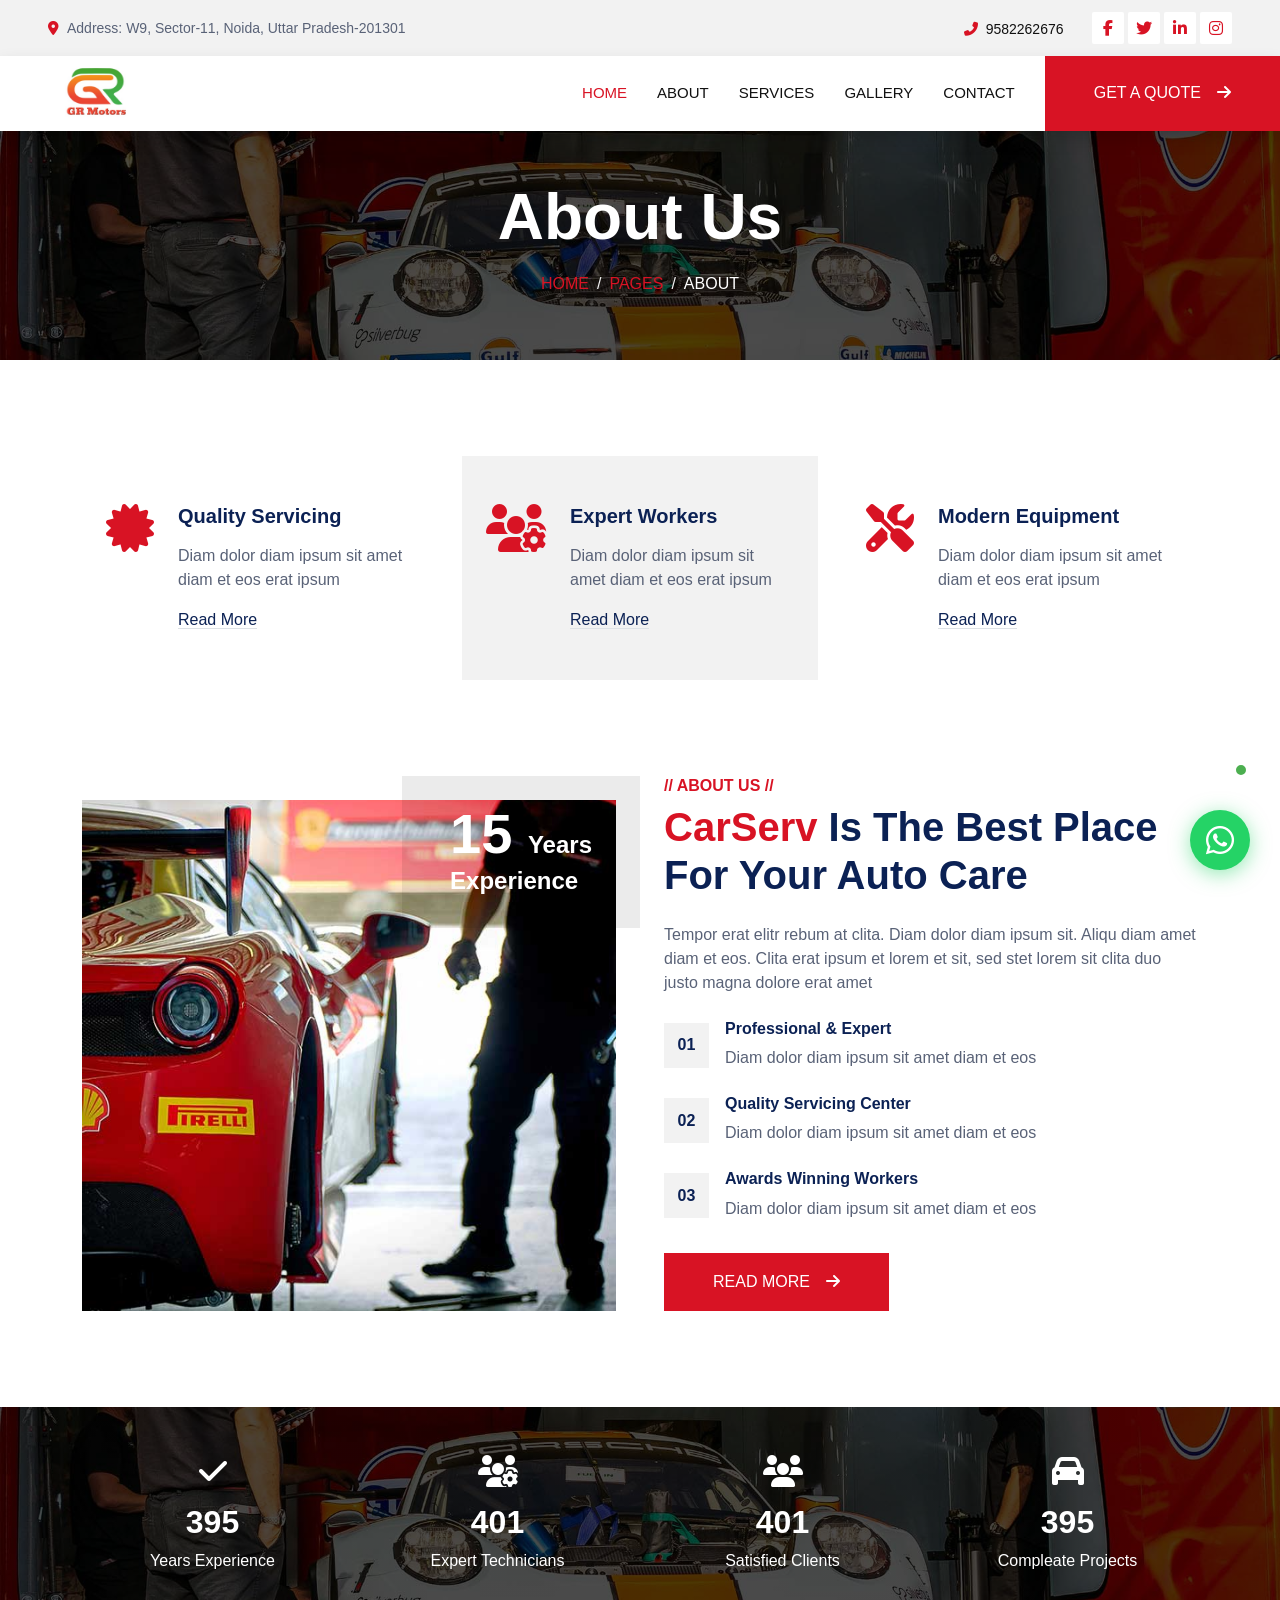
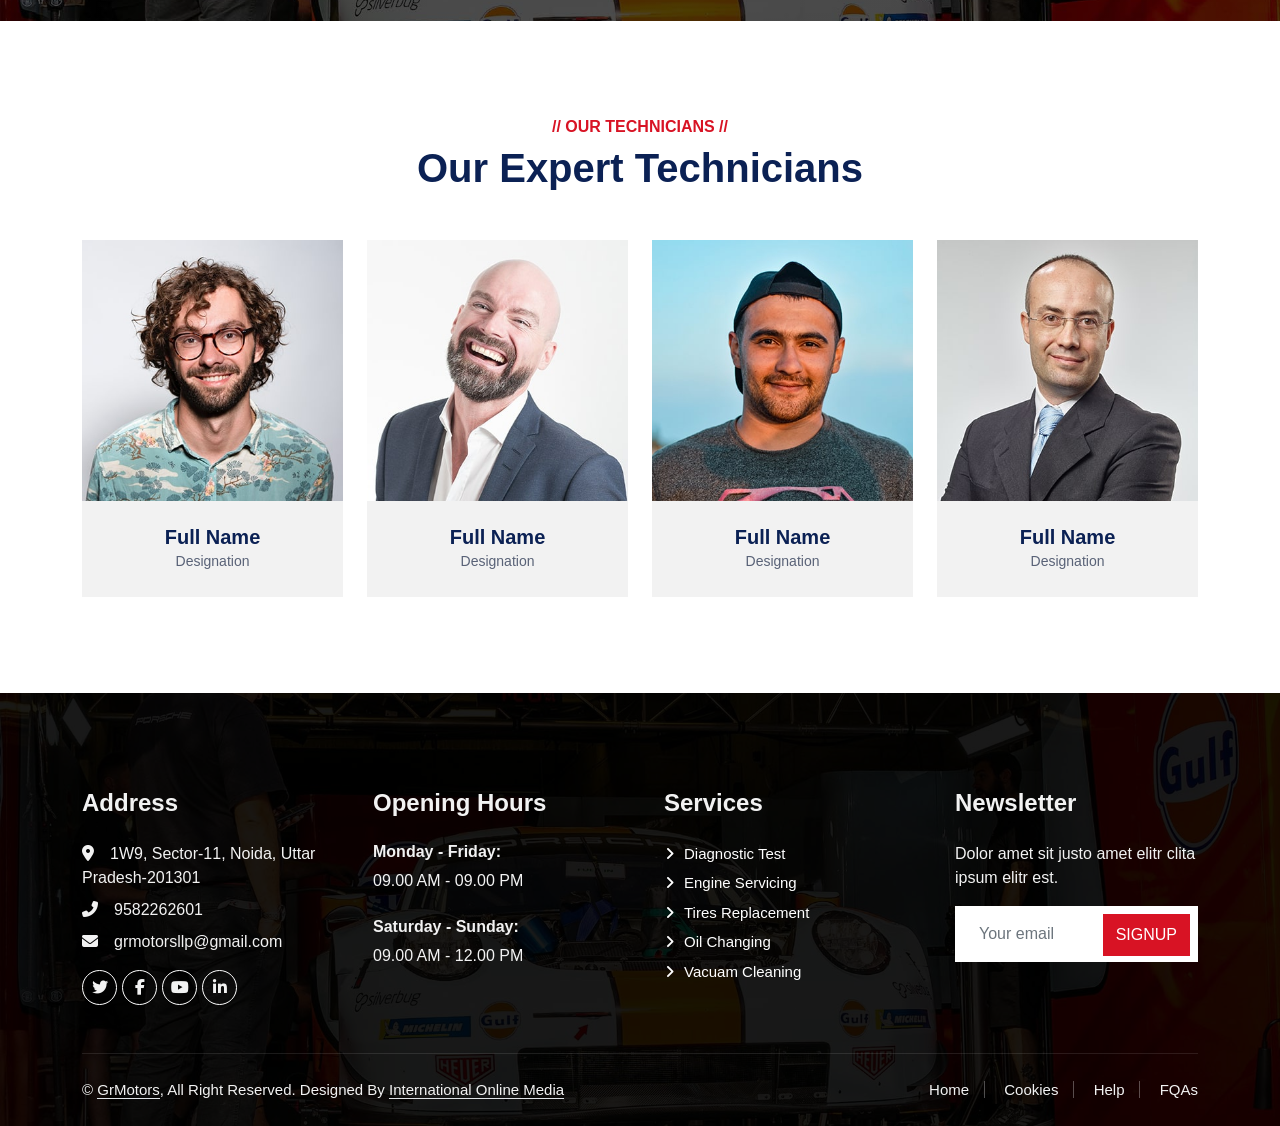
==== commit 45c5c304: "logo update and call button added" ====
--- a/aboutus.html
+++ b/aboutus.html
@@ -421,7 +421,7 @@
         <!-- Team End -->
 
         <!-- Footer Start -->
-          <div
+        <div
             class="container-fluid bg-dark text-light footer pt-5 mt-5 wow fadeIn"
             data-wow-delay="0.1s">
             <div class="container py-5">
@@ -429,12 +429,10 @@
                     <div class="col-lg-3 col-md-6">
                         <h4 class="text-light mb-4">Address</h4>
                         <p class="mb-2"><i
-                                class="fa fa-map-marker-alt me-3"></i>123
-                            Street, New Delhi, India</p>
-                        <p class="mb-2"><i class="fa fa-phone-alt me-3"></i>+012
-                            345 67890</p>
+                                class="fa fa-map-marker-alt me-3"></i>1W9, Sector-11, Noida, Uttar Pradesh-201301</p>
+                        <p class="mb-2"><i class="fa fa-phone-alt me-3"></i>9582262601</p>
                         <p class="mb-2"><i
-                                class="fa fa-envelope me-3"></i>info@example.com</p>
+                                class="fa fa-envelope me-3"></i>grmotorsllp@gmail.com</p>
                         <div class="d-flex pt-2">
                             <a class="btn btn-outline-light btn-social" href><i
                                     class="fab fa-twitter"></i></a>
@@ -481,12 +479,14 @@
                     <div class="row">
                         <div
                             class="col-md-6 text-center text-md-start mb-3 mb-md-0">
-                            &copy; <a class="border-bottom" href="#">GrMotors</a>, All Right Reserved.
+                            &copy; <a class="border-bottom"
+                                href="#">GrMotors</a>, All Right Reserved.
 
                             <!--/*** This template is free as long as you keep the footer author’s credit link/attribution link/backlink. If you'd like to use the template without the footer author’s credit link/attribution link/backlink, you can purchase the Credit Removal License from "https://htmlcodex.com/credit-removal". Thank you for your support. ***/-->
                             Designed By <a class="border-bottom"
-                                href="https://internationalonlinemedia.com/">International Online Media</a>
-                           
+                                href="https://internationalonlinemedia.com/">International
+                                Online Media</a>
+
                         </div>
                         <div class="col-md-6 text-center text-md-end">
                             <div class="footer-menu">
